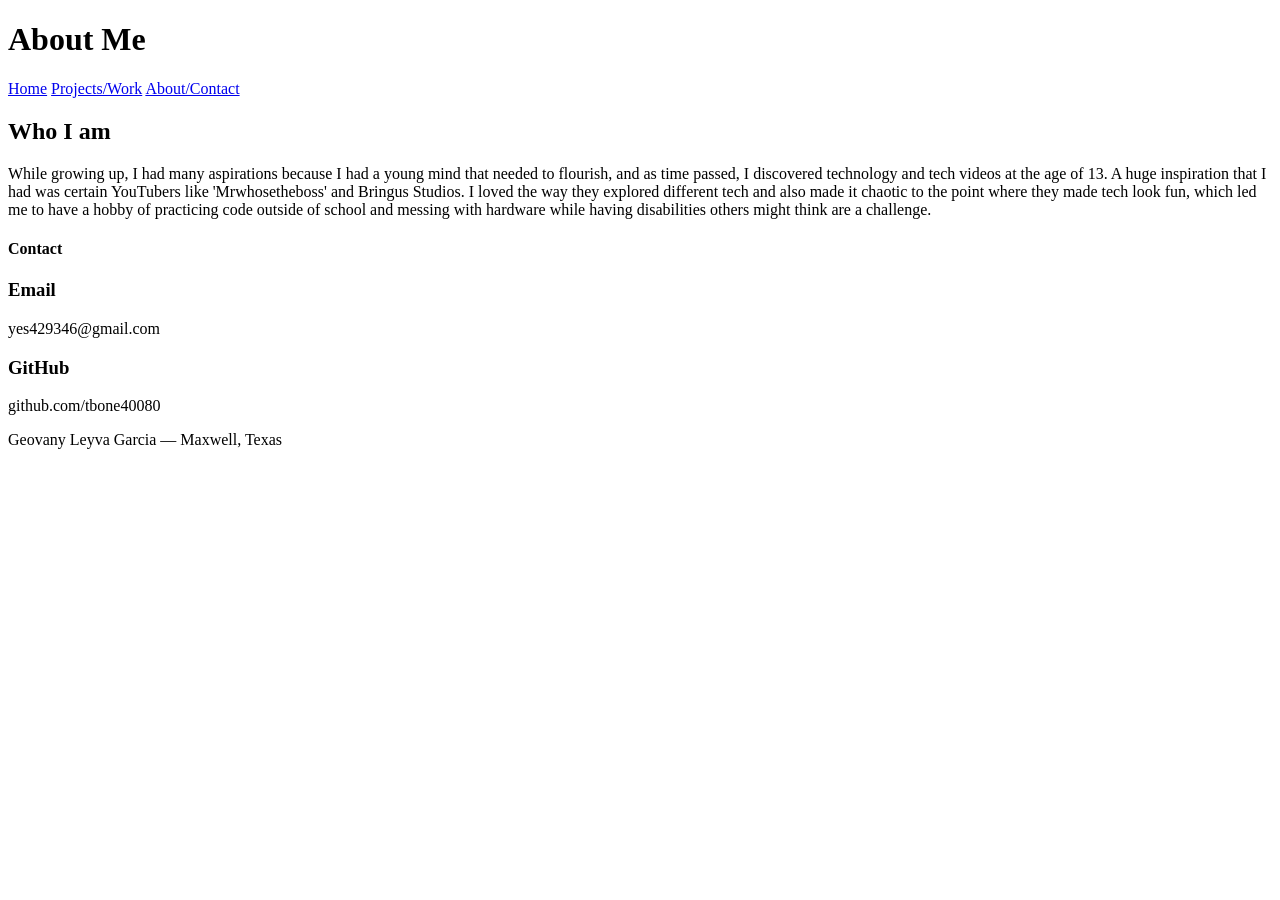
==== about.html @ 85fd4292 "Messed up code for milestone 3" ====
<!DOCTYPE html>
<html lang="en">

<head>
    <meta charset="UTF-8">
    <meta name="viewport" content="width=device-width, initial-scale=1.0">
    <title>Geovany Leyva Garcia | About &amp; Contact</title>
    <link rel="stylesheet" href="styling/style.css">
</head>

<body>

    <header>
        <h1>About Me</h1>
    </header>

    <nav>
        <a href="index.html">Home</a>
        <a href="projects.html">Projects/Work</a>
        <a href="about.html">About/Contact</a>
    </nav>

    <main>
        <div class="content-columns">
        <section id="who-i-am">
            <h2>Who I am</h2>
            <p>While growing up, I had many aspirations because I had a young mind that needed to flourish, and as time passed, I discovered technology and tech videos at the age of 13. A huge inspiration that I had was certain YouTubers like 'Mrwhosetheboss' and Bringus Studios. I loved the way they explored different tech and also made it chaotic to the point where they made tech look fun, which led me to have a hobby of practicing code outside of school and messing with hardware while having disabilities others might think are a challenge.</p>
        </section>

        <section id="contact">
            <h4>Contact</h4>
            <h3>Email</h3>
            <p>yes429346@gmail.com</p>

            <h3>GitHub</h3>
            <p>github.com/tbone40080</p>
        </section>
        </div>
    </main>

    <footer>
        <p>Geovany Leyva Garcia &mdash; Maxwell, Texas</p>
    </footer>

</body>

</html>
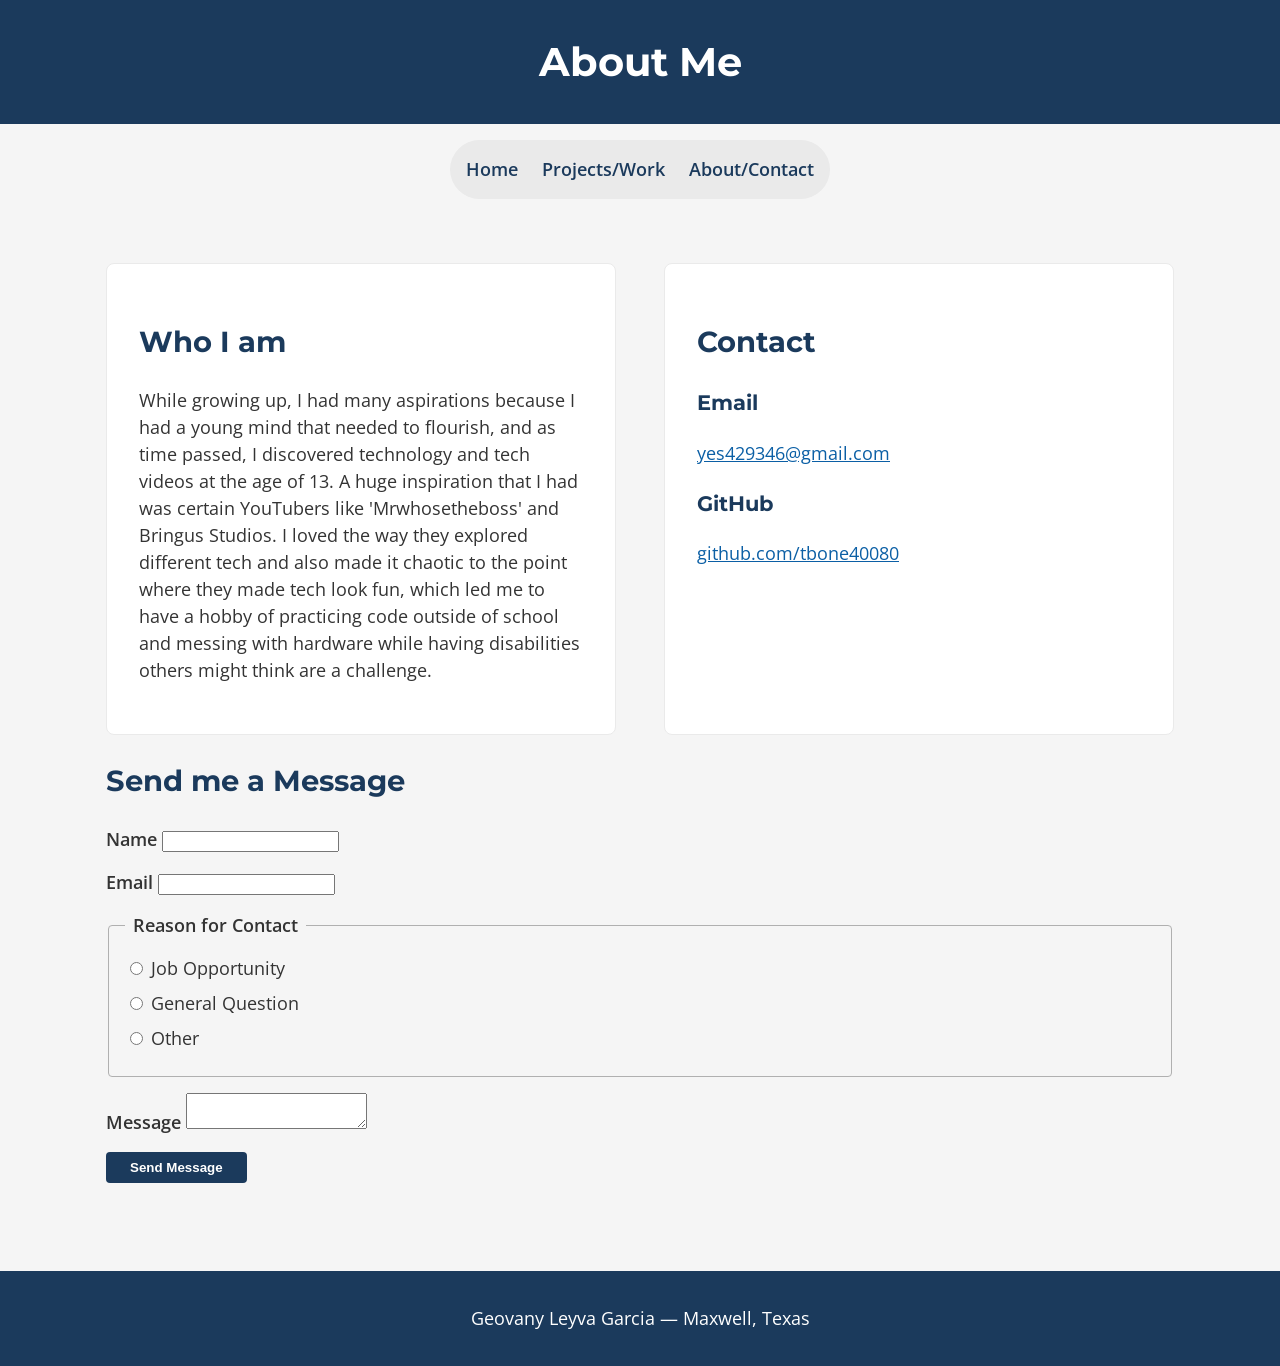
==== commit e3a8f747: "Fixed code and README file for milestone 3" ====
--- a/about.html
+++ b/about.html
@@ -28,20 +28,124 @@
         </section>
 
         <section id="contact">
-            <h4>Contact</h4>
+            <h2>Contact</h2>
             <h3>Email</h3>
-            <p>yes429346@gmail.com</p>
+            <p><a href="mailto:yes429346@gmail.com">yes429346@gmail.com</a></p>
 
             <h3>GitHub</h3>
-            <p>github.com/tbone40080</p>
+            <p><a href="http://github.com/tbone40080">github.com/tbone40080</a></p>
         </section>
         </div>
+
+        <section id="contact-form-section">
+            <h2>Send me a Message</h2>
+
+            <form id="contact-form">
+
+                <div class="form-group">
+                    <label for="name">Name</label>
+                    <input type="text" id="name" name="name" required>
+                    <span class="error-message" id="name-error"></span>
+                </div>
+
+                <div class="form-group">
+                    <label for="email-input">Email</label>
+                    <input type="email" id="email-input" name="email" required>
+                    <span class="error-message" id="email-error"></span>
+                </div>
+
+                <fieldset>
+                    <legend>Reason for Contact</legend>
+
+                    <label class="radio-label">
+                        <input type="radio" name="reason" value="job" required>
+                        Job Opportunity
+                    </label>
+
+                    <label class="radio-label">
+                        <input type="radio" name="reason" value="question">
+                        General Question
+                    </label>
+
+                    <label class="radio-label">
+                        <input type="radio" name="reason" value="other">
+                        Other
+                    </label>
+
+                    <span class="error-message" id="reason-error"></span>
+                </fieldset>
+
+                <div class="form-group">
+                    <label for="message">Message</label>
+                    <textarea id="message" name="message" row="5" required></textarea>
+                    <span class="error-message" id="message-error"></span>
+                </div>
+
+                <button type="submit">Send Message</button>
+
+                <div id="form-status"></div>
+            
+            </form>
+        </section>
     </main>
 
     <footer>
         <p>Geovany Leyva Garcia &mdash; Maxwell, Texas</p>
     </footer>
 
+    <script>
+        const form = document.getElementById('contact-form');
+        const status = document.getElementById('form-status');
+
+        form.addEventListener('submit', function (e) {
+            e.preventDefault();
+            let isValid = true;
+
+            const name = document.getElementById('name');
+            const nameError = document.getElementById('name-error');
+            if (name.value.trim() === '') {
+                nameError.textContent = 'Please enter your name.';
+                isValid = false;
+            } else {
+                nameError.textContent = '';
+            }
+
+            const email = document.getElementbyId('email-input');
+            const emailError = document.getElementById('email-error');
+            if (email.value.trim() === '' || !email.value.includes('@'))
+            emailError.textContent = 'Please enter a valid email address.';
+        isValid = false;
+        } else {
+            emailError.textContent = '';
+        }
+
+        const reasonChecked = document.querySelector('input[name="reason"]:checked');
+        const reasonError = document.getElementById('reason-error');
+        if (!reasonChecked) {
+            reasonError.textContent = 'Please select a reason for the contact.';
+            isValid = false;
+        } else {
+            reasonError.textContent = '';
+        }
+
+        const message = document.getElementById('message');
+        const messageError = document.getElementById('message-error');
+        if (message.value.trim() === '') {
+            messageError.textContent = 'Please enter a message.'
+            isValid = false;
+        } else {
+            messageError.textContent = '';
+        }
+
+        if (isValid) {
+            status.textContent = 'Thanks for the message it has been submitted.';
+            form.reset();
+        } else {
+            status.textContent = 'Please fix the errors made above and try ahain.';
+        }
+        });
+    </script>
+    
 </body>
 
 </html>
--- a/styling/style.css
+++ b/styling/style.css
@@ -0,0 +1,191 @@
+@import url('https://fonts.googleapis.com/css2?family=Montserrat:wght@600;700&family=Open+Sans:wght@400;600&display=swap');
+
+* {
+    box-sizing: border-box;
+}
+
+body {
+    margin: 0;
+    background-color: #F5F5F5;
+    color: #333333;
+    font-family: 'Open Sans', sans-serif;
+    line-height: 1.5;
+}
+
+h1, h2, h3 {
+    font-family: 'Montserrat', sans-serif;
+    color: #1B3A5C;
+}
+
+a {
+    color: #0B5FA5;
+    word-break: break-word;
+}
+
+header {
+    background-color: #1B3A5C;
+    color: #FFFFFF;
+    padding: 32px 16px;
+    text-align: center;
+}
+
+header h1 {
+    color: #FFFFFF;
+    margin: 0;
+}
+
+.tagline {
+    margin: 8px 0 0;
+    color:#EAEAEA;
+}
+
+nav {
+    background-color: #EAEAEA;
+    display: flex;
+    flex-wrap: wrap;
+    justify-content: center;
+    gap: 16px;
+    padding: 16px;
+    margin: 16px auto;
+    max-width: fit-content;
+    border-radius: 24px;
+}
+
+nav a {
+    color: #1B3A5C;
+    text-decoration: none;
+    font-weight: 600;
+}
+
+main {
+    padding: 24px 16px;
+    max-width: 960px;
+    margin: 0 auto;
+}
+
+.content-columns {
+    display: flex;
+    flex-direction: column;
+    gap: 24px;
+}
+
+.content-columns section {
+    background-color: #FFFFFF;
+    border: 1px solid #EAEAEA;
+    border-radius: 8px;
+    padding: 24px;
+}
+
+footer {
+    background-color: #1B3A5C;
+    color: #FFFFFF;
+    text-align: center;
+    padding: 16px;
+    margin-top: 24px;
+}
+
+
+@media (min-width: 768px) {
+    nav {
+        border-radius: 999px;
+        gap: 24px;
+    }
+
+    .content-columns {
+        flex-direction: row;
+    }
+
+    .content-columns section {
+        flex:1;
+    }
+}
+
+
+@media (min-width: 1200px) {
+    body {
+        font-size: 18px;
+    }
+
+    main {
+        max-width: 1100px;
+        padding: 48px 16px;
+    }
+
+    h1 {
+        font-size: 2.5rem;
+    }
+
+    h2 {
+        font-size: 1.8rem;
+    }
+
+    .content-columns {
+        gap: 48px;
+    }
+
+    .content-columns section {
+        padding: 32px;
+    }
+}
+
+/* contact form (milestone 3 related) */
+.form-group {
+    margin-bottom: 16px;
+    display flex;
+    flex-direction: column;
+}
+
+label {
+    font-weight: 600;
+    margin-bottom: 8px;
+}
+
+input[type"text"],
+input[type="email"],
+textarea {
+    padding: 8px;
+    border: 1px solid #B0B0B0;
+    border-radius: 4px;
+    font-family: 'Open Sans', sans-serif;
+    font-size: 1rem;
+}
+
+fieldset {
+    border: 1px solid #B0B0B0;
+    border-radius: 4px;
+    padding: 16px;
+    margin-bottom: 16px;
+}
+
+legend {
+    font-weight: 600;
+    padding: 0 8px;
+}
+
+.radio-label {
+    display: block;
+    font-weight: 400;
+    margin-bottom: 8px;
+}
+
+.error-message {
+    color: #B00020;
+    font-size: 0.9rem;
+    margin-top: 4px;
+    display:block;
+}
+
+button[type="submit"] {
+    background-color: #1B3A5C;
+    color: #FFFFFF;
+    border: none;
+    padding: 8px 24px;
+    border-radius: 4px;
+    font-weight: 600;
+    cursor: pointer;
+}
+
+#form-status {
+    margin-top: 16px;
+    font-weight: 600;
+}
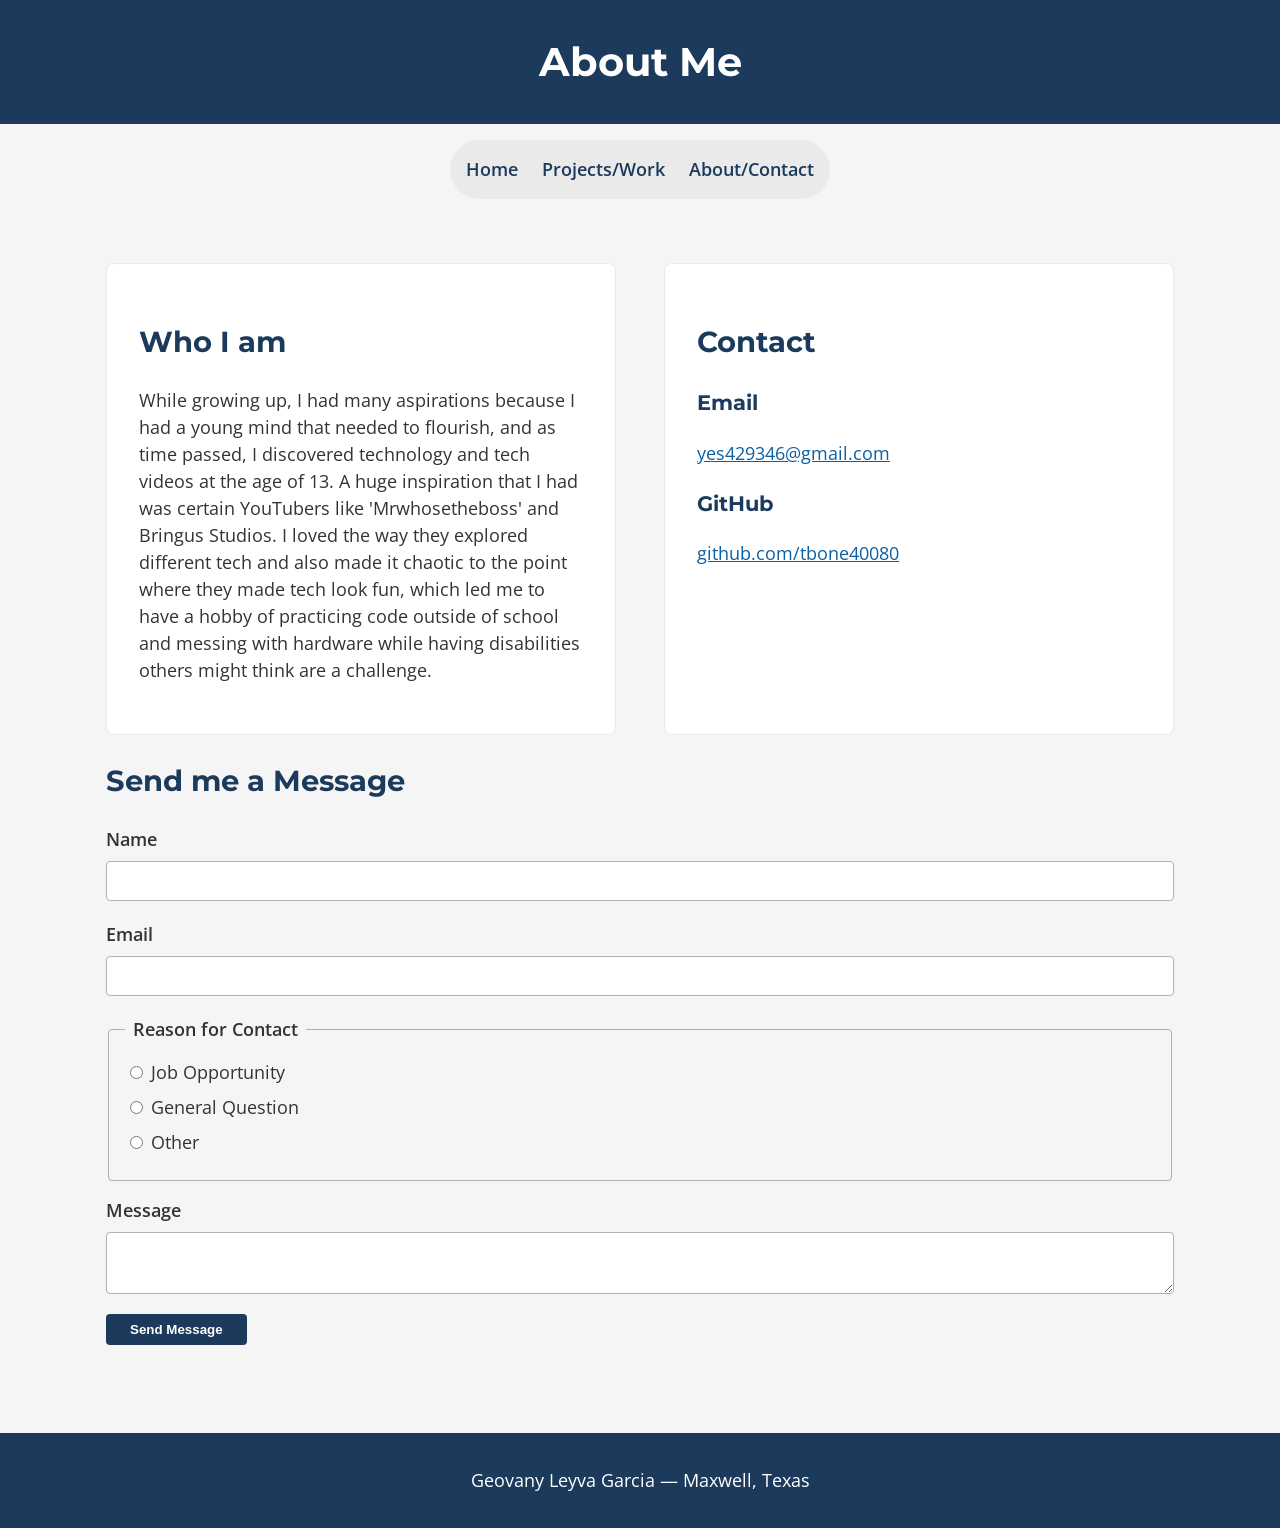
==== commit f3bf24d7: "Fixed error message" ====
--- a/about.html
+++ b/about.html
@@ -110,12 +110,12 @@
                 nameError.textContent = '';
             }
 
-            const email = document.getElementbyId('email-input');
+            const email = document.getElementById('email-input');
             const emailError = document.getElementById('email-error');
-            if (email.value.trim() === '' || !email.value.includes('@'))
-            emailError.textContent = 'Please enter a valid email address.';
-        isValid = false;
-        } else {
+            if (email.value.trim() === '' || !email.value.includes('@')) {
+                emailError.textContent = 'Please enter a valid email address.';
+                isValid = false;
+            } else {
             emailError.textContent = '';
         }
 
--- a/styling/style.css
+++ b/styling/style.css
@@ -4,8 +4,15 @@
     box-sizing: border-box;
 }
 
+html {
+    height: 100%;
+}
+
 body {
     margin: 0;
+    min-height: 100%;
+    display: flex;
+    flex-direction: column;
     background-color: #F5F5F5;
     color: #333333;
     font-family: 'Open Sans', sans-serif;
@@ -58,6 +65,7 @@
 }
 
 main {
+    flex: 1;
     padding: 24px 16px;
     max-width: 960px;
     margin: 0 auto;
@@ -131,7 +139,7 @@
 /* contact form (milestone 3 related) */
 .form-group {
     margin-bottom: 16px;
-    display flex;
+    display: flex;
     flex-direction: column;
 }
 
@@ -140,7 +148,7 @@
     margin-bottom: 8px;
 }
 
-input[type"text"],
+input[type="text"],
 input[type="email"],
 textarea {
     padding: 8px;
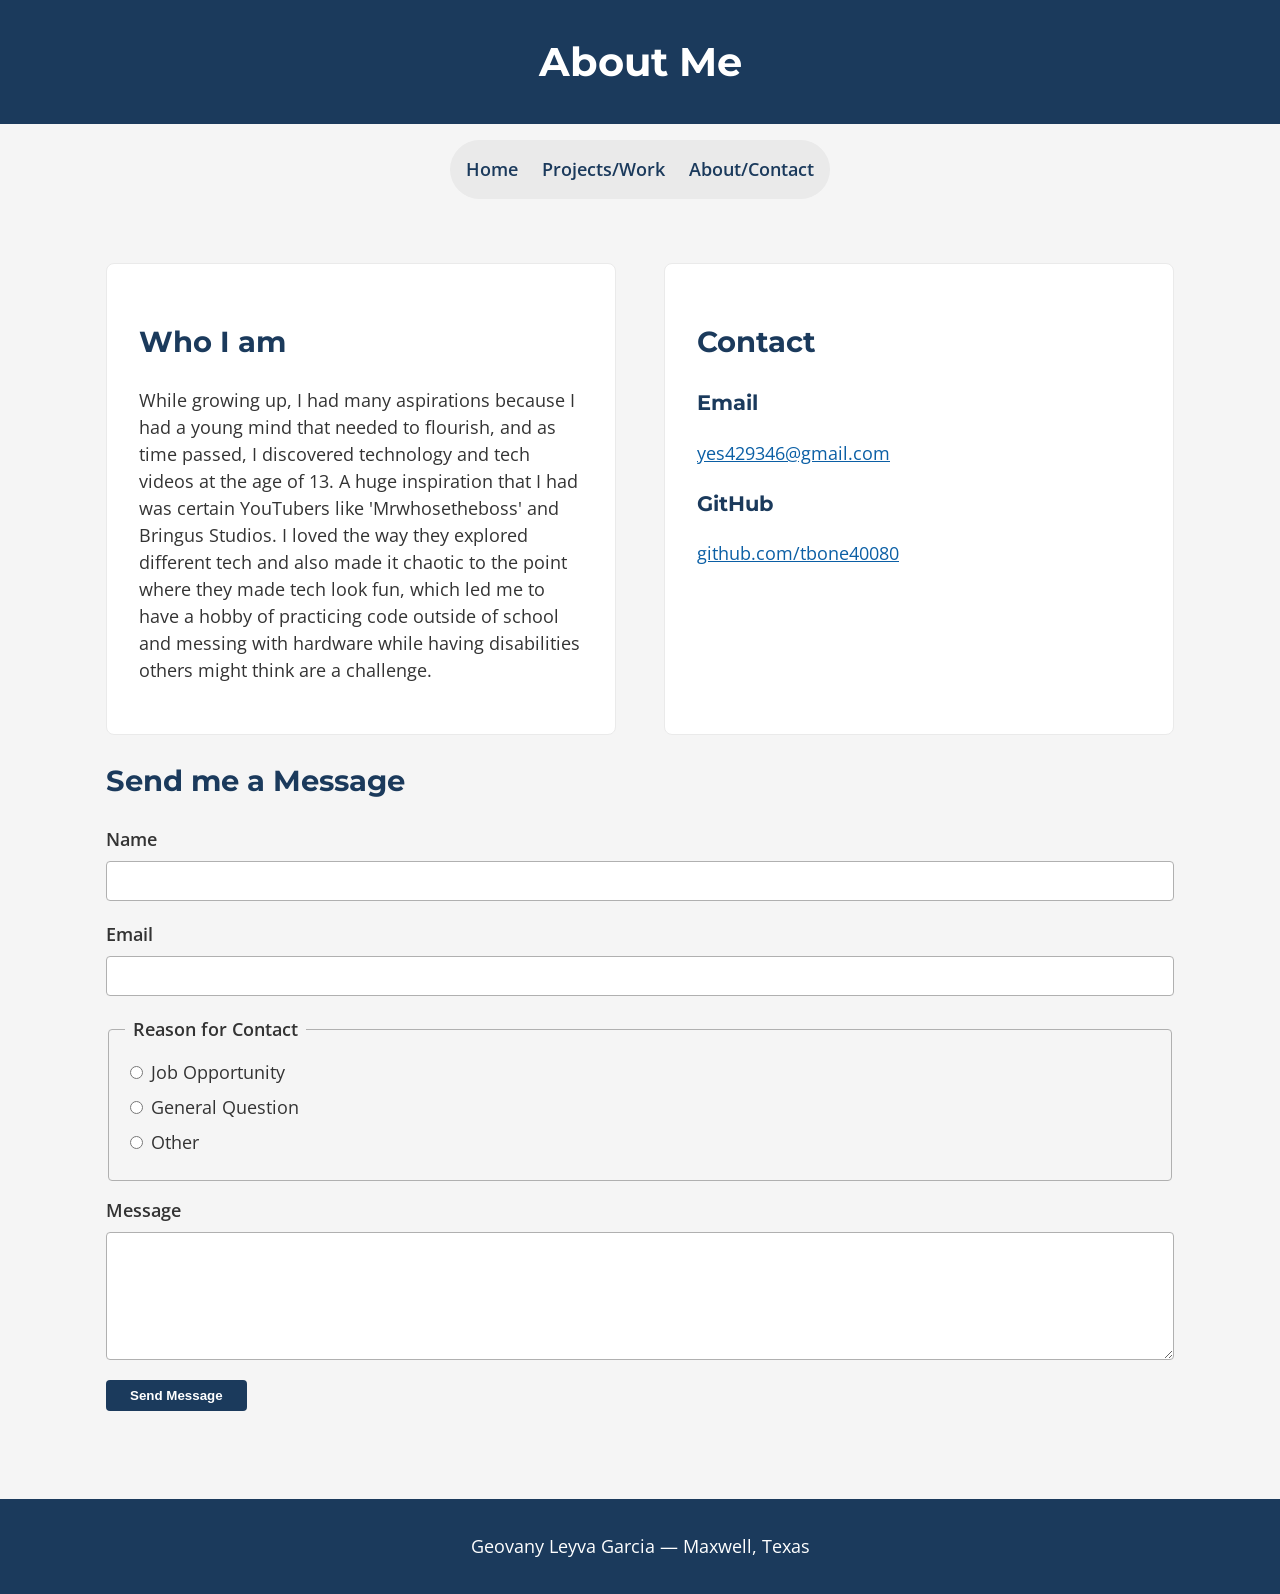
==== commit df2bfa75: "added some small things and fixed typos" ====
--- a/about.html
+++ b/about.html
@@ -77,7 +77,7 @@
 
                 <div class="form-group">
                     <label for="message">Message</label>
-                    <textarea id="message" name="message" row="5" required></textarea>
+                    <textarea id="message" name="message" rows="5" required></textarea>
                     <span class="error-message" id="message-error"></span>
                 </div>
 
@@ -106,13 +106,21 @@
             if (name.value.trim() === '') {
                 nameError.textContent = 'Please enter your name.';
                 isValid = false;
+            } else if (name.value.trim().length < 2 || name.value.trim().length > 30) {
+                nameError.textContent = 'Name must be between 2 and 30 characters.';
+                isValid = false;
             } else {
                 nameError.textContent = '';
             }
 
             const email = document.getElementById('email-input');
             const emailError = document.getElementById('email-error');
-            if (email.value.trim() === '' || !email.value.includes('@')) {
+
+            if (email.value.trim() === '') {
+                emailError.textContent = 'Please enter your email address.';
+                isValid = false;
+            
+             } if (email.value.trim() === '' || !email.value.includes('@')) {
                 emailError.textContent = 'Please enter a valid email address.';
                 isValid = false;
             } else {
@@ -133,6 +141,9 @@
         if (message.value.trim() === '') {
             messageError.textContent = 'Please enter a message.'
             isValid = false;
+        }else if (message.value.trim().length < 10 || message.value.trim().length > 500) {
+            messageError.textContent = 'Message must be between 10 and 500 characters.';
+            isValid = false;
         } else {
             messageError.textContent = '';
         }
@@ -141,7 +152,7 @@
             status.textContent = 'Thanks for the message it has been submitted.';
             form.reset();
         } else {
-            status.textContent = 'Please fix the errors made above and try ahain.';
+            status.textContent = 'Please fix the errors made above and try again.';
         }
         });
     </script>
